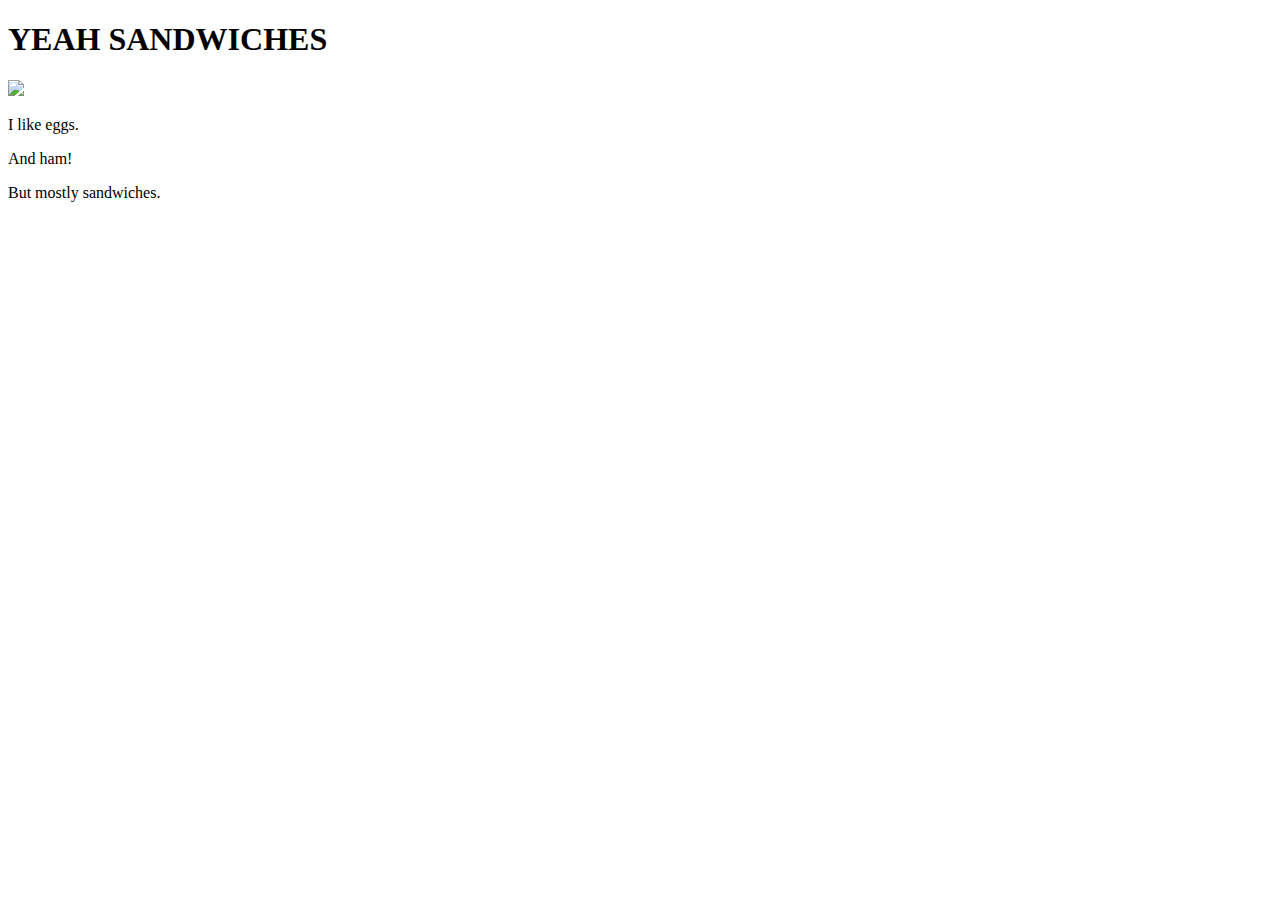
==== index.html @ 2375641f "Add files via upload" ====
<!DOCTYPE html>
<html>
	<head>
		<title>Result</title>
	</head>
	<body><h1>YEAH SANDWICHES</h1>
	<img src="http://bit.ly/RhrMEn" />
		<p>I like eggs.</p>
		<p>And ham!</p>
		<p>But mostly sandwiches.</p>
	</body>
</html>
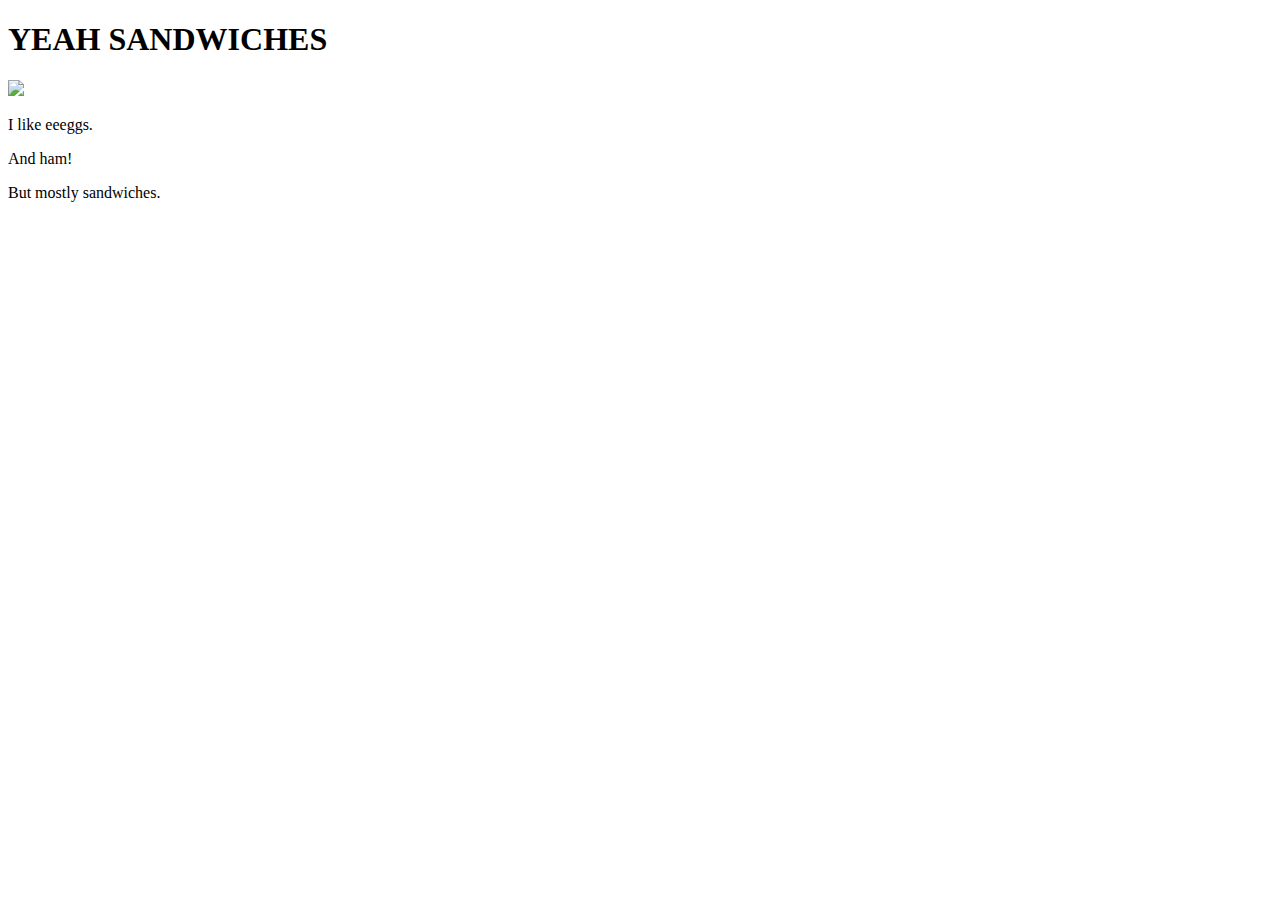
==== commit 0c0a6092: "Update index.html" ====
--- a/index.html
+++ b/index.html
@@ -5,8 +5,8 @@
 	</head>
 	<body><h1>YEAH SANDWICHES</h1>
 	<img src="http://bit.ly/RhrMEn" />
-		<p>I like eggs.</p>
+		<p>I like eeeggs.</p>
 		<p>And ham!</p>
 		<p>But mostly sandwiches.</p>
 	</body>
-</html>+</html>
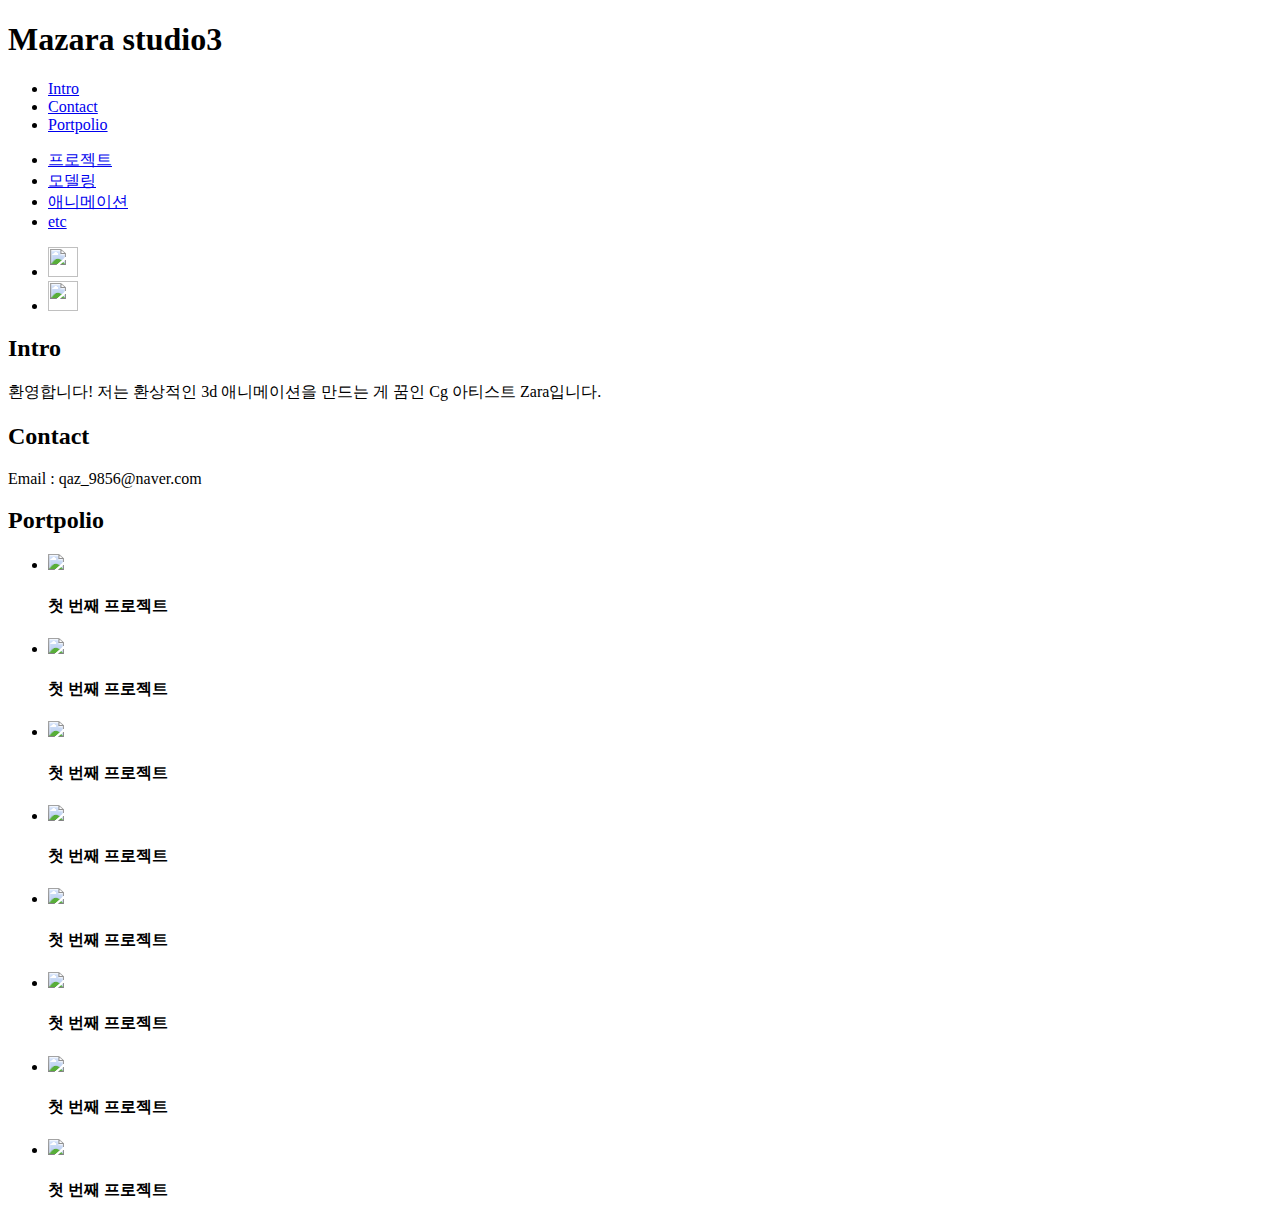
==== commit 01572bb5: "Update index.html" ====
--- a/index.html
+++ b/index.html
@@ -1,12 +1,103 @@
 <!DOCTYPE html>
 <html>
-	<head>
-		<title>Result</title>
-	</head>
-	<body><h1>YEAH SANDWICHES</h1>
-	<img src="http://bit.ly/RhrMEn" />
-		<p>I like eeeggs.</p>
-		<p>And ham!</p>
-		<p>But mostly sandwiches.</p>
-	</body>
-</html>
+    <head>
+        <meta charset="utf-8" />
+        <title>마자라 스튜디오 : Mazara Studio - Zara's Portfolio</title>
+        <link href="./css/styles.css" rel="stylesheet" />
+    </head>
+    <body>
+      <header>
+          <h1> Mazara studio3</h1>
+          <nav class="topnav">
+                <ul>
+                    <li><a href="./Intro">Intro</a></li>
+                    <li><a href="#">Contact</a></li>
+                    <li><a href="./Portpoilo.html">Portpolio</a></li>
+                </ul>
+          </nav>
+      </header>
+            <aside class="sidemenu">
+                <nav class="sidenav">
+                    <ul>
+                        <li><a href="#">프로젝트</a>
+                        <li><a href="#">모델링</a>
+                        <li><a href="#">애니메이션</a>
+                        <li><a href="#">etc</a>
+                    </ul>
+                </nav>
+                <nav class="floatnav">
+                <ul>
+                    <li><a href="https://www.artstation.com/zara98"
+                            target="_blank">
+                            <img src="./images/ArtStation_icon.png" 
+                            width=30px height=30px target=blank>
+                        </a>
+                    </li>
+                    <li><a href="https://www.youtube.com/channel/UCBLYDbp-5sfzpAm_XXYDAVg"
+                        target=_blank>
+                        <img src="./images/youtube-logo.png" 
+                        width=30px height=30px>
+                    </a>
+                    </li>
+                </nav>
+            </aside>
+            <main>
+                <div class="bg-img"></div>
+                <article class="text-box">
+                    <h2>Intro</h2>
+                    <p class="desc">환영합니다! 저는 환상적인 3d 애니메이션을 만드는 게 꿈인 Cg 아티스트 Zara입니다.</p>
+                </article>
+                <article class="text-box">
+                    <h2>Contact</h2>
+                    <p>Email : qaz_9856@naver.com</p>
+                </article>
+                <article class="text-box">
+                    <h2>Portpolio</h2>
+                </article>
+                <div class="project-list">
+                    <ul>
+                        <li>
+                            <img src="./images/youtube-logo.png">
+                            <h4>첫 번째 프로젝트</h4>
+                            <p></p>
+                        </li>
+                        <li>
+                            <img src="./images/youtube-logo.png">
+                            <h4>첫 번째 프로젝트</h4>
+                            <p></p>
+                        </li>
+                        <li>
+                            <img src="./images/youtube-logo.png">
+                            <h4>첫 번째 프로젝트</h4>
+                            <p></p>
+                        </li>
+                        <li>
+                            <img src="./images/youtube-logo.png">
+                            <h4>첫 번째 프로젝트</h4>
+                            <p></p>
+                        </li>
+                        <li>
+                            <img src="./images/youtube-logo.png">
+                            <h4>첫 번째 프로젝트</h4>
+                            <p></p>
+                        </li>
+                        <li>
+                            <img src="./images/youtube-logo.png">
+                            <h4>첫 번째 프로젝트</h4>
+                            <p></p>
+                        </li>
+                        <li>
+                            <img src="./images/youtube-logo.png">
+                            <h4>첫 번째 프로젝트</h4>
+                            <p></p>
+                        </li>
+                        <li>
+                            <img src="./images/youtube-logo.png">
+                            <h4>첫 번째 프로젝트</h4>
+                            <p></p>
+                        </li>
+                    </ul>
+                </div>
+            </main>
+    </body>
+<html>
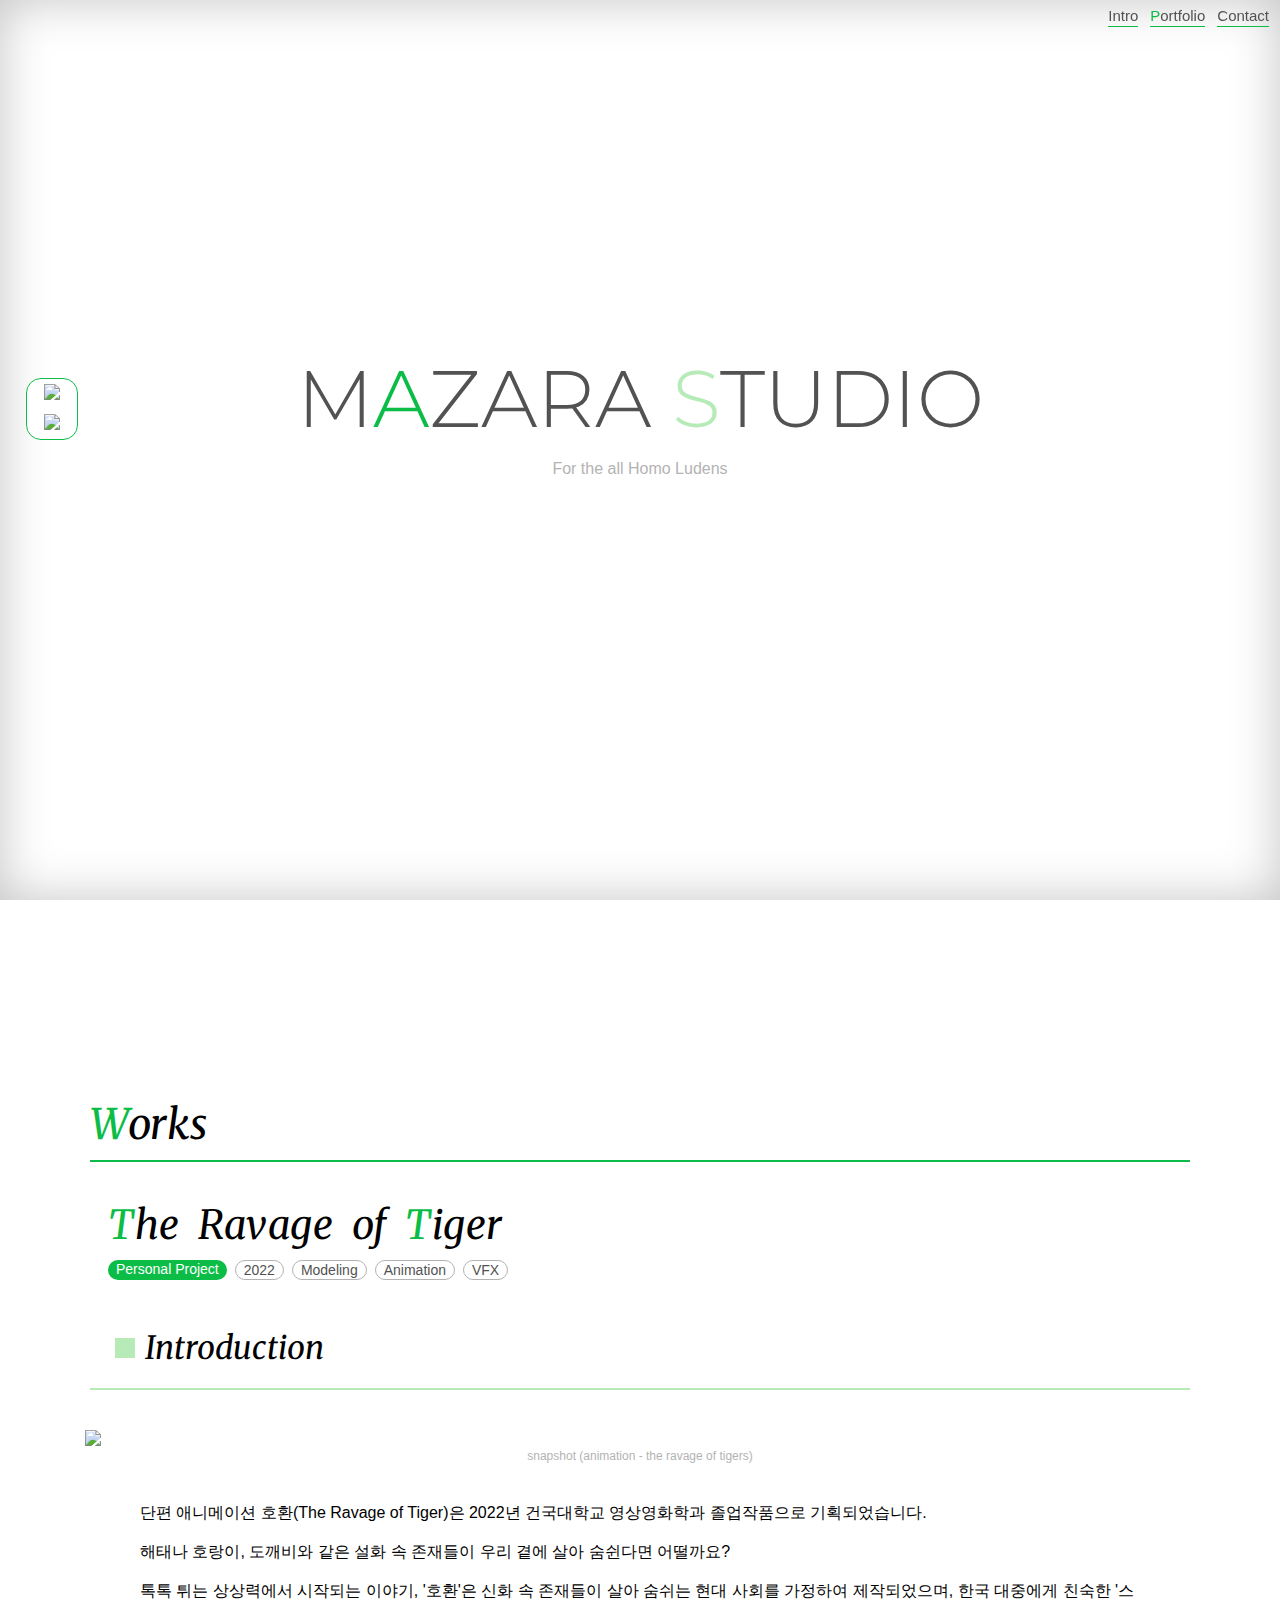
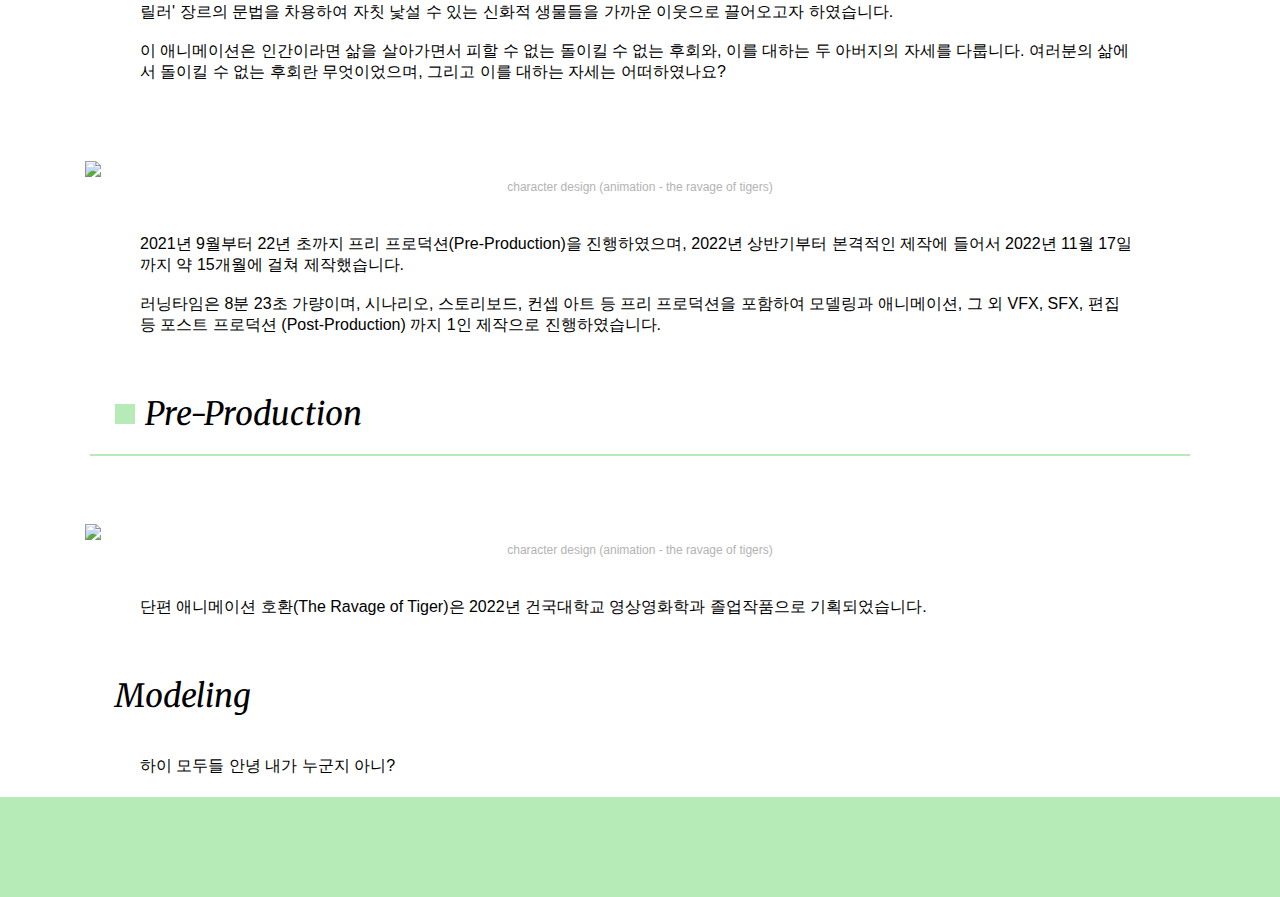
==== commit 708262fd: "." ====
--- a/index.html
+++ b/index.html
@@ -1,103 +1,170 @@
 <!DOCTYPE html>
 <html>
     <head>
+        <meta name="viewport" content="width=device-width, initial-scale=1.0">
         <meta charset="utf-8" />
         <title>마자라 스튜디오 : Mazara Studio - Zara's Portfolio</title>
         <link href="./css/styles.css" rel="stylesheet" />
+        <script src="./js/scripts.js"></script>
     </head>
     <body>
-      <header>
-          <h1> Mazara studio3</h1>
-          <nav class="topnav">
+        <!-- Top Menu Bar -->
+        <header class = "topbar">
+            <div class = "siteName">
+                
+            </div>
+
+            <nav class="topnav">
                 <ul>
-                    <li><a href="./Intro">Intro</a></li>
-                    <li><a href="#">Contact</a></li>
-                    <li><a href="./Portpoilo.html">Portpolio</a></li>
+                    <li class="primary-botton"><a href="Intro.html">Intro</a></li>
+                    <li class="primary-botton"><a href="portfolio.html">
+                        <span class="primary-colored">P</span>ortfolio
+                        </a></li>
+                    <li class="primary-botton"><a href="contact.html">Contact</a></li>
                 </ul>
-          </nav>
-      </header>
-            <aside class="sidemenu">
-                <nav class="sidenav">
-                    <ul>
-                        <li><a href="#">프로젝트</a>
-                        <li><a href="#">모델링</a>
-                        <li><a href="#">애니메이션</a>
-                        <li><a href="#">etc</a>
-                    </ul>
-                </nav>
-                <nav class="floatnav">
-                <ul>
-                    <li><a href="https://www.artstation.com/zara98"
-                            target="_blank">
-                            <img src="./images/ArtStation_icon.png" 
-                            width=30px height=30px target=blank>
-                        </a>
-                    </li>
-                    <li><a href="https://www.youtube.com/channel/UCBLYDbp-5sfzpAm_XXYDAVg"
-                        target=_blank>
-                        <img src="./images/youtube-logo.png" 
-                        width=30px height=30px>
+            </nav>
+
+        </header>
+        <!-- Side Menu Bar -->
+        <aside class="sidemenu">
+
+            <nav class="floatnav">
+            <ul>
+                <li><a href="https://www.youtube.com/channel/UCBLYDbp-5sfzpAm_XXYDAVg"
+                    target=_blank>
+                    <img src="./images/youtube-logo.png">
+                </a>
+                </li>
+                <li><a href="https://www.artstation.com/zara98"
+                        target="_blank">
+                        <img src="./images/ArtStation_icon.png">
                     </a>
-                    </li>
-                </nav>
-            </aside>
-            <main>
-                <div class="bg-img"></div>
-                <article class="text-box">
-                    <h2>Intro</h2>
-                    <p class="desc">환영합니다! 저는 환상적인 3d 애니메이션을 만드는 게 꿈인 Cg 아티스트 Zara입니다.</p>
+                </li>
+            </nav>
+        </aside>
+        <!-- 메인화면 -->
+        <div class = "main-visual">
+            <p class="Mazara" style="font-size: 8rem; align-self: center; padding-bottom: 1%; font-weight: 300;">
+                M<span class="primary-colored">A</span>ZARA <span class="secondary-colored">S</span>TUDIO
+            </p>
+            <p class="deco-primary">
+                For the all Homo Ludens
+            </p>
+            <br><br><br><br>
+        </div>
+        <main>
+            <div class="wrapper">
+                <!-- 제목 -->
+                <article class="headline">
+                    <br><br><br><br><br><br><br><br><br><br>
+                    <h1 class="title-primary" style="font-size: 4.2rem; margin-left: 0px;">Works</h1>
+                    
+                    <hr><br>
                 </article>
-                <article class="text-box">
-                    <h2>Contact</h2>
-                    <p>Email : qaz_9856@naver.com</p>
-                </article>
-                <article class="text-box">
-                    <h2>Portpolio</h2>
+                <!-- 첫번째 -->
+                <article id="index_01">
+                    <section class="title-section">
+                        <h1 class="title-primary">The Ravage of <span class ="primary-colored">T</span>iger</h1>
+                        <ul class="tag-button">
+                            <li class="active"> Personal Project </li>
+                            <li> 2022 </li>
+                            <li> Modeling </li>
+                            <li> Animation </li>
+                            <li> VFX </li>
+                        </ul>
+                        <br>
+                    </section>
+                    <section class="dropdown-section">
+
+                        <h1 class="title-secondary">
+                            <button class="dropdown-button dropdown-active" onclick="dropdown_close(this)">
+                            </button>
+                            Introduction 
+                        </h1>
+                        <div class="dropdown-contents">
+                                <hr>
+                                <div class="image-box">
+                                    <div class="image-placeholder">
+                                        <img src="images/main_image.png" style="flex-grow: 1;">
+                                    </div>
+                                    <p class="image-discription">
+                                        snapshot (animation - the ravage of tigers)
+                                    </p>
+                                </div>
+                                <div class="text-box">
+                                    단편 애니메이션 호환(The Ravage of Tiger)은 2022년 건국대학교 영상영화학과 졸업작품으로 기획되었습니다.
+                                    <br></br>
+                                    해태나 호랑이, 도깨비와 같은 설화 속 존재들이 우리 곁에 살아 숨쉰다면 어떨까요?
+                                    <br></br>
+                                    톡톡 튀는 상상력에서 시작되는 이야기, '호환'은 신화 속 존재들이 살아 숨쉬는 현대 사회를 가정하여 제작되었으며, 
+                                    한국 대중에게 친숙한 '스릴러' 장르의 문법을 차용하여 자칫 낯설 수 있는 신화적 생물들을 가까운 이웃으로 끌어오고자 하였습니다.
+                                    <br></br>
+                                    이 애니메이션은 인간이라면 삶을 살아가면서 피할 수 없는 돌이킬 수 없는 후회와, 이를 대하는 두 아버지의 자세를 다룹니다. 
+                                    여러분의 삶에서 돌이킬 수 없는 후회란 무엇이었으며, 그리고 이를 대하는 자세는 어떠하였나요?
+                                </div>
+                                <br>
+                                <div class="image-box">
+                                    <div class="image-placeholder">
+                                        <img src="images/index_01/min-seok-kim-cha.jpg" style="flex-grow: 1;">
+                                    </div>
+                                    <p class="image-discription">
+                                        character design (animation - the ravage of tigers)
+                                    </p>
+                                </div>
+                                <div class="text-box">
+                                    2021년 9월부터 22년 초까지 프리 프로덕션(Pre-Production)을 진행하였으며, 2022년 상반기부터 본격적인 제작에 들어서 
+                                    2022년 11월 17일까지 약 15개월에 걸쳐 제작했습니다.
+                                    <br></br>
+                                    러닝타임은 8분 23초 가량이며, 시나리오, 스토리보드, 컨셉 아트 등 프리 프로덕션을 포함하여 모델링과 애니메이션, 
+                                    그 외 VFX, SFX, 편집 등 포스트 프로덕션 (Post-Production) 까지 1인 제작으로 진행하였습니다.
+                                </div>
+                                <br>
+                        </div>
+                    </section>
+                    <section class="dropdown-section">
+
+                        <h1 class="title-secondary">
+                            <button class="dropdown-button dropdown-active" onclick="dropdown_close(this)">
+                            </button>
+                            Pre-Production 
+                        </h1>
+                        <div class="dropdown-contents">
+                                <hr>
+
+                                <br>
+                                <div class="image-box">
+                                    <div class="image-placeholder">
+                                        <img src="images/index_01/min-seok-kim-cha.jpg" style="flex-grow: 1;">
+                                    </div>
+                                    <p class="image-discription">
+                                        character design (animation - the ravage of tigers)
+                                    </p>
+                                </div>
+                                <div class="text-box">
+                                    단편 애니메이션 호환(The Ravage of Tiger)은 2022년 건국대학교 영상영화학과 졸업작품으로 기획되었습니다.
+                                </div>
+
+                                <br>
+                        </div>
+                    </section>
+                    <section>
+                        <h1 class="title-secondary">
+                            Modeling
+                        </h1>
+                    </section>
+
+                    <div class="text-box">
+                        하이 모두들 안녕 내가 누군지 아니?
+                    </div>
                 </article>
                 <div class="project-list">
-                    <ul>
-                        <li>
-                            <img src="./images/youtube-logo.png">
-                            <h4>첫 번째 프로젝트</h4>
-                            <p></p>
-                        </li>
-                        <li>
-                            <img src="./images/youtube-logo.png">
-                            <h4>첫 번째 프로젝트</h4>
-                            <p></p>
-                        </li>
-                        <li>
-                            <img src="./images/youtube-logo.png">
-                            <h4>첫 번째 프로젝트</h4>
-                            <p></p>
-                        </li>
-                        <li>
-                            <img src="./images/youtube-logo.png">
-                            <h4>첫 번째 프로젝트</h4>
-                            <p></p>
-                        </li>
-                        <li>
-                            <img src="./images/youtube-logo.png">
-                            <h4>첫 번째 프로젝트</h4>
-                            <p></p>
-                        </li>
-                        <li>
-                            <img src="./images/youtube-logo.png">
-                            <h4>첫 번째 프로젝트</h4>
-                            <p></p>
-                        </li>
-                        <li>
-                            <img src="./images/youtube-logo.png">
-                            <h4>첫 번째 프로젝트</h4>
-                            <p></p>
-                        </li>
-                        <li>
-                            <img src="./images/youtube-logo.png">
-                            <h4>첫 번째 프로젝트</h4>
-                            <p></p>
-                        </li>
-                    </ul>
                 </div>
-            </main>
+                
+            </div>
+        </main>
+        <footer>
+
+            
+        </footer>
     </body>
 <html>
--- a/css/styles.css
+++ b/css/styles.css
@@ -0,0 +1,285 @@
+@charset "UTF-8";
+@import url("https://fonts.googleapis.com/css2?family=Merriweather:ital,wght@0,300;0,400;1,300;1,400&family=Montserrat:wght@300;400;500&display=swap");
+:root {
+  font-family: "NanumGothic", sans-serif;
+  font-size: 10px;
+  --gap: 6px;
+  --primary-color:#0bbd46;
+  --secondary-color: #b6ebb8;
+  --light-gray:#b3b3b3;
+  --dark-gray:#525252;
+}
+
+/* Default Setting */
+h1, h2, h4 {
+  text-decoration-thickness: unset;
+  text-decoration: unset;
+  margin: unset;
+}
+
+h4 {
+  margin: 5px auto 5px;
+}
+
+span, ul, p, a, hr {
+  border: unset;
+  list-style: none;
+  margin: unset;
+  padding: unset;
+  text-decoration: unset;
+  color: var(--dark-gray);
+}
+
+hr {
+  height: 2px;
+  margin: 1rem auto;
+  background: var(--primary-color);
+}
+
+button {
+  all: unset;
+}
+
+.primary-colored {
+  color: var(--primary-color);
+}
+
+.secondary-colored {
+  color: var(--secondary-color);
+}
+
+.secondary-colored hr {
+  background-color: var(--secondary-color);
+}
+
+/* Layouts */
+.wrapper {
+  max-width: 1100px;
+  margin: 0 auto;
+}
+
+body {
+  margin: unset;
+  font-size: 1.6rem;
+}
+
+main {
+  margin: 8px;
+}
+
+footer {
+  height: 100px;
+  background-color: var(--secondary-color);
+}
+
+/* Menu Components */
+.siteName {
+  min-width: 100px;
+}
+
+header.topbar {
+  z-index: 1;
+  display: flex;
+  justify-content: space-between;
+  margin: 0 auto 44px;
+  position: fixed;
+  top: 0px;
+  right: 5px;
+  left: 0px;
+}
+
+.topnav {
+  font-size: 1.5rem;
+  align-items: flex-start;
+}
+
+.topnav ul {
+  display: flex;
+  justify-content: flex-end;
+  /* 계승 */
+  text-align: center;
+}
+
+.topnav li {
+  margin: var(--gap);
+  height: 20px;
+  line-height: 20px;
+  border-bottom: 1px solid var(--primary-color);
+}
+
+.primary-botton a:hover {
+  opacity: 0.5;
+}
+
+/* side menu */
+.sidemenu {
+  z-index: 1;
+  background-color: rgba(255, 255, 255, 0.9);
+  display: flex;
+  flex-direction: column;
+  align-items: center;
+  border: 1px solid var(--primary-color);
+  border-radius: 15px;
+  position: fixed;
+  top: 42%;
+  left: 2%;
+  width: 50px;
+}
+
+.sidemenu:hover {
+  background-color: rgba(255, 255, 255, 0.8);
+  opacity: 0.9;
+}
+
+.floatnav img {
+  width: 35px;
+  margin: 5px;
+}
+
+/* Components */
+.Mazara {
+  text-align: center;
+  font-style: bold;
+  font-family: "Montserrat", sans-serif;
+}
+
+.main-visual {
+  display: flex;
+  flex-direction: column;
+  justify-content: center;
+  align-items: center;
+  box-shadow: inset 0 0 50px rgb(196, 196, 196);
+  margin: 0 auto;
+  height: 100vh;
+}
+
+.deco-primary {
+  color: var(--light-gray);
+}
+
+.title-primary {
+  letter-spacing: 0.5px;
+  word-spacing: 10px;
+  font-style: italic;
+  font-size: 4rem;
+  font-weight: 400;
+  font-family: "Merriweather", serif;
+  margin: 1rem 1.8rem;
+}
+
+.title-primary::first-letter {
+  color: var(--primary-color);
+}
+
+.title-secondary {
+  display: flex;
+  align-items: center;
+  word-spacing: 10px;
+  font-style: italic;
+  font-size: 3.2rem;
+  font-weight: 400;
+  font-family: "Merriweather", serif;
+  margin: 2rem 2.5rem;
+}
+
+.image-box {
+  margin: 40px 0px;
+}
+
+.image-placeholder {
+  margin-bottom: 3px;
+  width: calc(100vw - 17px);
+  position: relative;
+  left: 50%;
+  transform: translateX(-50%);
+  max-width: 1110px;
+  display: flex;
+}
+
+.image-box img {
+  min-width: 0px;
+}
+
+.image-discription {
+  text-align: center;
+  font-size: 1.2rem;
+  color: var(--light-gray);
+}
+
+.text-box {
+  margin: 40px 50px;
+  margin-bottom: 20px;
+}
+
+/* 드롭다운 */
+.dropdown-section {
+  height: auto;
+  transition: 1s ease height;
+}
+
+.dropdown-button {
+  display: inline;
+  background-color: var(--primary-color);
+  height: 20px;
+  width: 20px;
+  margin: 0px 10px 0px 0px;
+  transition: 0.5s ease background-color;
+}
+
+.dropdown-active {
+  background-color: var(--secondary-color);
+  transition: 0.5s ease background-color;
+}
+
+.dropdown-contents {
+  height: -moz-max-content;
+  height: max-content;
+  overflow-y: clip;
+  transition: 1s ease height;
+}
+
+.dropdown-contents hr {
+  background: var(--secondary-color);
+}
+
+/* tag */
+.tag-button {
+  margin: 1rem 1.8rem;
+  margin-left: 1.8rem;
+  gap: 8px;
+  display: flex;
+  font-size: 1.4rem;
+}
+
+.tag-button li {
+  border: 1px solid var(--light-gray);
+  background-color: white;
+  border-radius: 10px;
+  padding: 1px 8px;
+}
+
+.tag-button li.active {
+  border: none;
+  background-color: var(--primary-color);
+  border-radius: 10px;
+  padding: 1px 8px;
+  color: white;
+}
+
+/* cards */
+.card-box {
+  margin: 0px 4rem;
+}
+
+.card-list {
+  display: grid;
+  grid-template-columns: repeat(auto-fit, minmax(120px, 1fr));
+  gap: 2rem;
+  box-shadow: inset 0 0 20px blue;
+}
+
+.card-list li {
+  border-radius: 20px;
+  aspect-ratio: 9/11;
+  box-shadow: inset 0 0 20px red;
+}/*# sourceMappingURL=styles.css.map */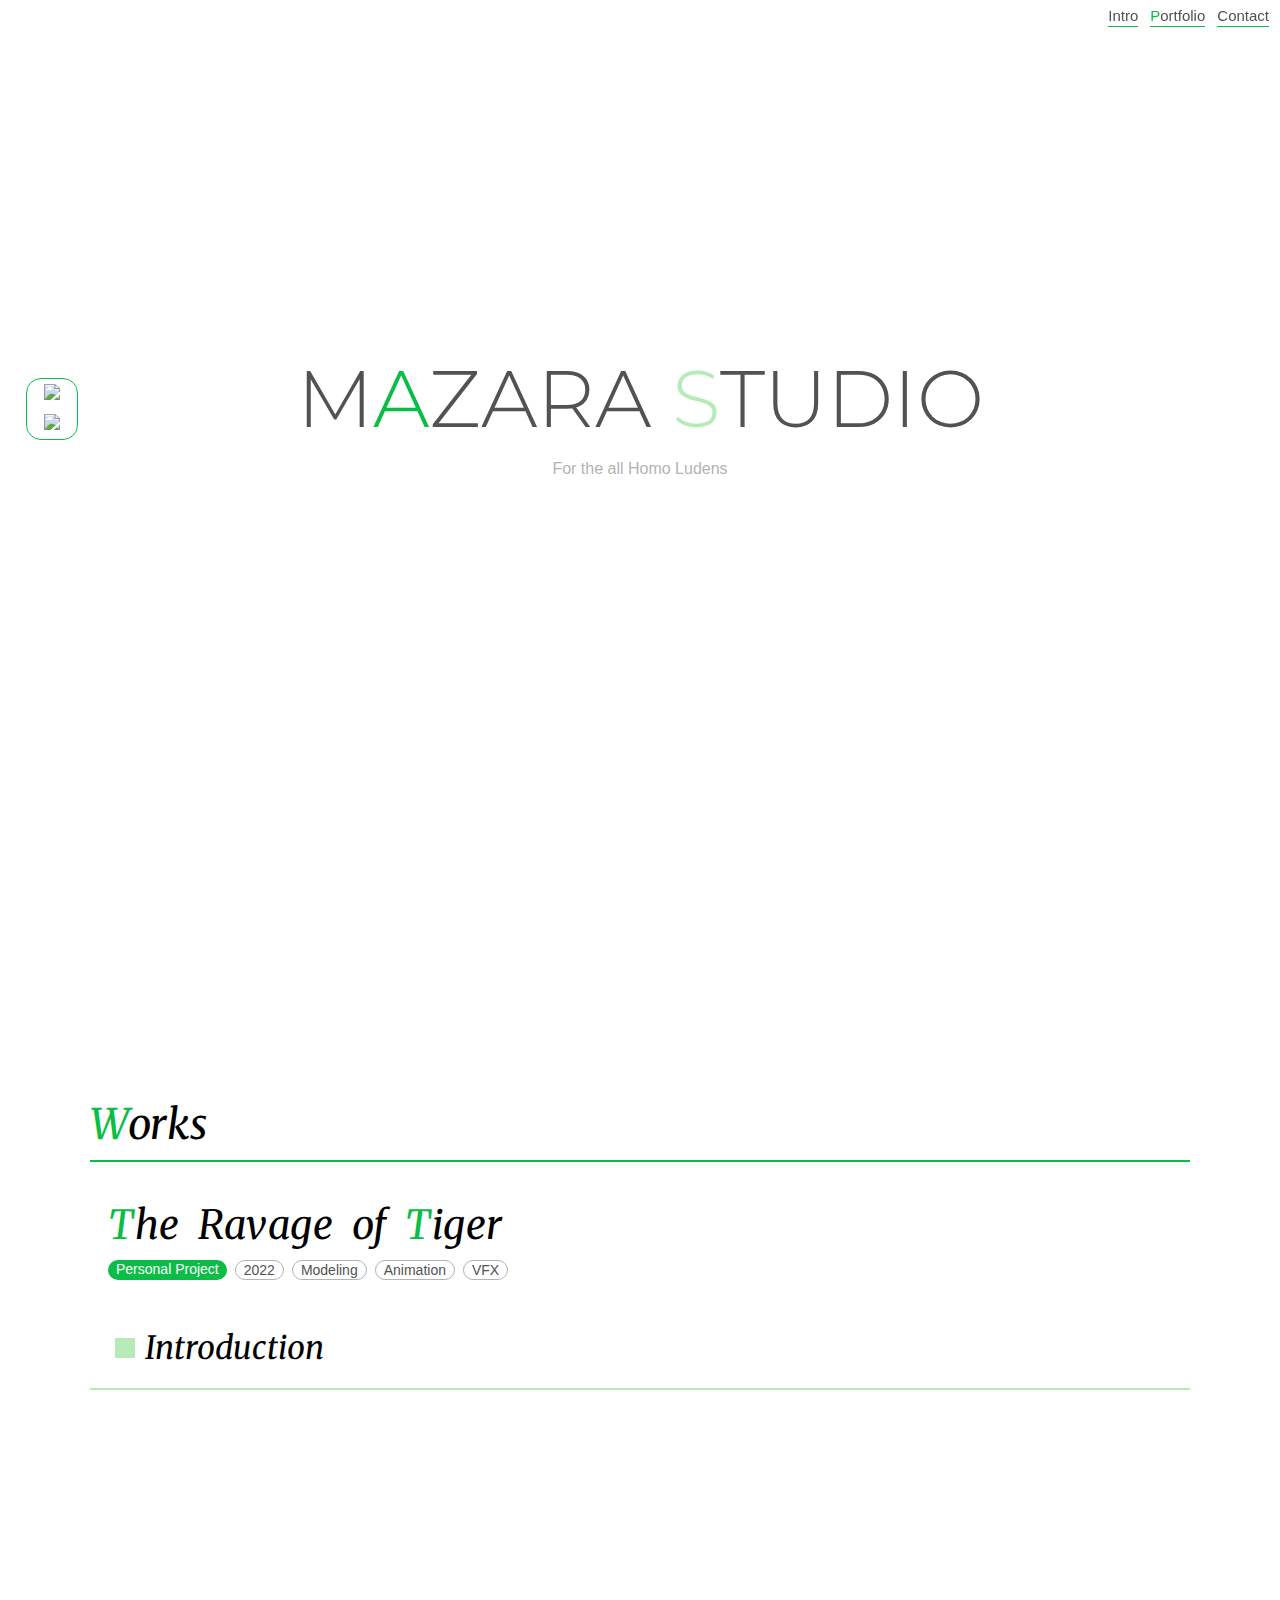
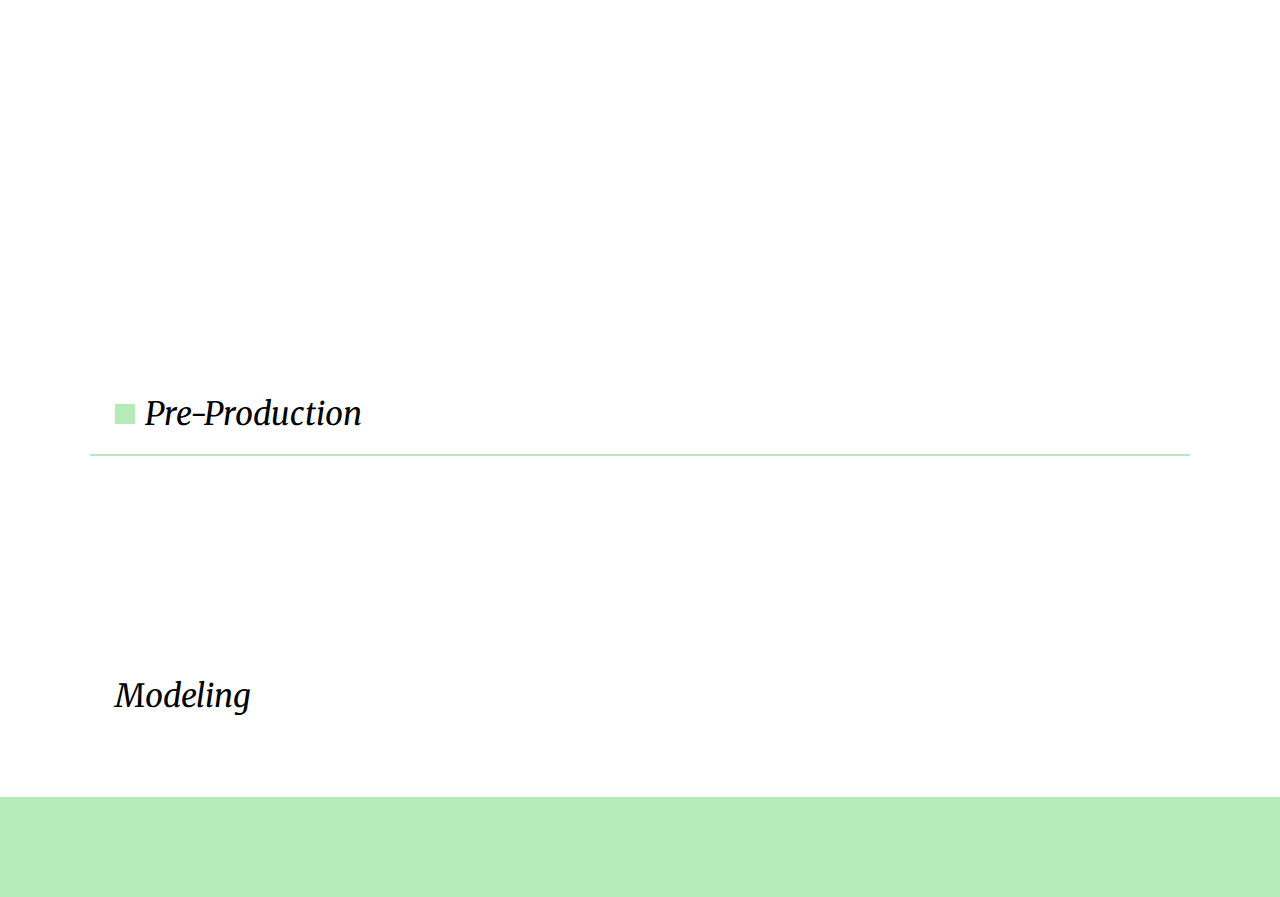
==== commit 13471591: "패럴랙스 스크롤 등 구현" ====
--- a/index.html
+++ b/index.html
@@ -83,7 +83,7 @@
                         </h1>
                         <div class="dropdown-contents">
                                 <hr>
-                                <div class="image-box">
+                                <div class="image-box parallexable">
                                     <div class="image-placeholder">
                                         <img src="images/main_image.png" style="flex-grow: 1;">
                                     </div>
@@ -91,7 +91,7 @@
                                         snapshot (animation - the ravage of tigers)
                                     </p>
                                 </div>
-                                <div class="text-box">
+                                <div class="text-box parallexable">
                                     단편 애니메이션 호환(The Ravage of Tiger)은 2022년 건국대학교 영상영화학과 졸업작품으로 기획되었습니다.
                                     <br></br>
                                     해태나 호랑이, 도깨비와 같은 설화 속 존재들이 우리 곁에 살아 숨쉰다면 어떨까요?
@@ -103,7 +103,7 @@
                                     여러분의 삶에서 돌이킬 수 없는 후회란 무엇이었으며, 그리고 이를 대하는 자세는 어떠하였나요?
                                 </div>
                                 <br>
-                                <div class="image-box">
+                                <div class="image-box parallexable">
                                     <div class="image-placeholder">
                                         <img src="images/index_01/min-seok-kim-cha.jpg" style="flex-grow: 1;">
                                     </div>
@@ -111,7 +111,7 @@
                                         character design (animation - the ravage of tigers)
                                     </p>
                                 </div>
-                                <div class="text-box">
+                                <div class="text-box parallexable">
                                     2021년 9월부터 22년 초까지 프리 프로덕션(Pre-Production)을 진행하였으며, 2022년 상반기부터 본격적인 제작에 들어서 
                                     2022년 11월 17일까지 약 15개월에 걸쳐 제작했습니다.
                                     <br></br>
@@ -132,7 +132,7 @@
                                 <hr>
 
                                 <br>
-                                <div class="image-box">
+                                <div class="image-box parallexable">
                                     <div class="image-placeholder">
                                         <img src="images/index_01/min-seok-kim-cha.jpg" style="flex-grow: 1;">
                                     </div>
@@ -140,7 +140,7 @@
                                         character design (animation - the ravage of tigers)
                                     </p>
                                 </div>
-                                <div class="text-box">
+                                <div class="text-box parallexable">
                                     단편 애니메이션 호환(The Ravage of Tiger)은 2022년 건국대학교 영상영화학과 졸업작품으로 기획되었습니다.
                                 </div>
 
@@ -153,7 +153,7 @@
                         </h1>
                     </section>
 
-                    <div class="text-box">
+                    <div class="text-box parallexable">
                         하이 모두들 안녕 내가 누군지 아니?
                     </div>
                 </article>
--- a/css/styles.css
+++ b/css/styles.css
@@ -1,9 +1,10 @@
 @charset "UTF-8";
-@import url("https://fonts.googleapis.com/css2?family=Merriweather:ital,wght@0,300;0,400;1,300;1,400&family=Montserrat:wght@300;400;500&display=swap");
+@import url("https://fonts.googleapis.com/css2?family=Merriweather:ital,wght@0,300;0,400;0,500;1,300;1,400&family=Montserrat:wght@300;400;500&display=swap");
 :root {
   font-family: "NanumGothic", sans-serif;
   font-size: 10px;
   --gap: 6px;
+  --transition-time-cards: 0.3s;
   --primary-color:#0bbd46;
   --secondary-color: #b6ebb8;
   --light-gray:#b3b3b3;
@@ -148,7 +149,6 @@
   flex-direction: column;
   justify-content: center;
   align-items: center;
-  box-shadow: inset 0 0 50px rgb(196, 196, 196);
   margin: 0 auto;
   height: 100vh;
 }
@@ -203,7 +203,6 @@
 .image-discription {
   text-align: center;
   font-size: 1.2rem;
-  color: var(--light-gray);
 }
 
 .text-box {
@@ -211,10 +210,22 @@
   margin-bottom: 20px;
 }
 
+/* 패럴랙스 */
+.parallexable {
+  transform: translateY(0px);
+  opacity: 1;
+  transition: 0.6s ease transform, 0.6s opacity ease-in;
+}
+
+.parallex-down {
+  transform: translateY(30px);
+  opacity: 0;
+  transition: opacity 0.6s ease-out, 0.6s ease transform;
+}
+
 /* 드롭다운 */
 .dropdown-section {
   height: auto;
-  transition: 1s ease height;
 }
 
 .dropdown-button {
@@ -268,18 +279,75 @@
 
 /* cards */
 .card-box {
-  margin: 0px 4rem;
+  margin: 0px 8rem;
 }
 
 .card-list {
   display: grid;
-  grid-template-columns: repeat(auto-fit, minmax(120px, 1fr));
-  gap: 2rem;
-  box-shadow: inset 0 0 20px blue;
+  grid-template-columns: repeat(auto-fit, minmax(140px, 1fr));
+  gap: 0.8rem;
 }
 
 .card-list li {
+  position: relative;
   border-radius: 20px;
   aspect-ratio: 9/11;
-  box-shadow: inset 0 0 20px red;
+  overflow: hidden;
+  box-sizing: border-box;
+  border: 1px solid rgb(11, 189, 70);
+  transition: 0.15s 0.15s ease box-shadow, 0.3s ease border;
+}
+
+.card-list li:hover {
+  border: 1px solid rgba(11, 189, 70, 0);
+  box-shadow: inset 20px -40px 40px 10px rgba(22, 22, 22, 0.2);
+  transition: 0.15s 0.15s ease box-shadow, 0.3s ease border;
+}
+
+.card-text {
+  position: absolute;
+  margin: 0px 15px;
+  bottom: 10px;
+  font-family: "Merriweather", serif;
+}
+
+.card-list li:hover > .card-text {
+  font-weight: 500;
+  color: white;
+  transition: 0.3s ease color;
+}
+
+.card-list li img {
+  position: relative;
+  left: 50%;
+  translate: -50%;
+  -o-object-fit: cover;
+     object-fit: cover;
+  z-index: -1;
+  border: 1px solid var(--primary-color);
+  border-radius: 12px 12px 4px 30px;
+  padding: 0px;
+  width: 90%;
+  height: 65%;
+  top: 4%;
+  transition: 0.7s ease top, 0.7s ease width, 0.7s ease height, 0.7s ease border-radius;
+}
+
+.card-list li:hover img {
+  border: 0px solid var(--primary-color);
+  box-shadow: inset 0 0 50px black;
+  border-radius: 12px 12px 12px 20px;
+  width: 100%;
+  height: 100%;
+  top: 0%;
+  transition: var(--transition-time-cards) ease top, var(--transition-time-cards) ease width, var(--transition-time-cards) ease height, var(--transition-time-cards) ease border-radius;
+}
+
+@media screen and (min-width: 1000px) {
+  body {
+    background-color: none;
+  }
+  .card-list {
+    grid-template-columns: repeat(5, 1fr);
+  }
 }/*# sourceMappingURL=styles.css.map */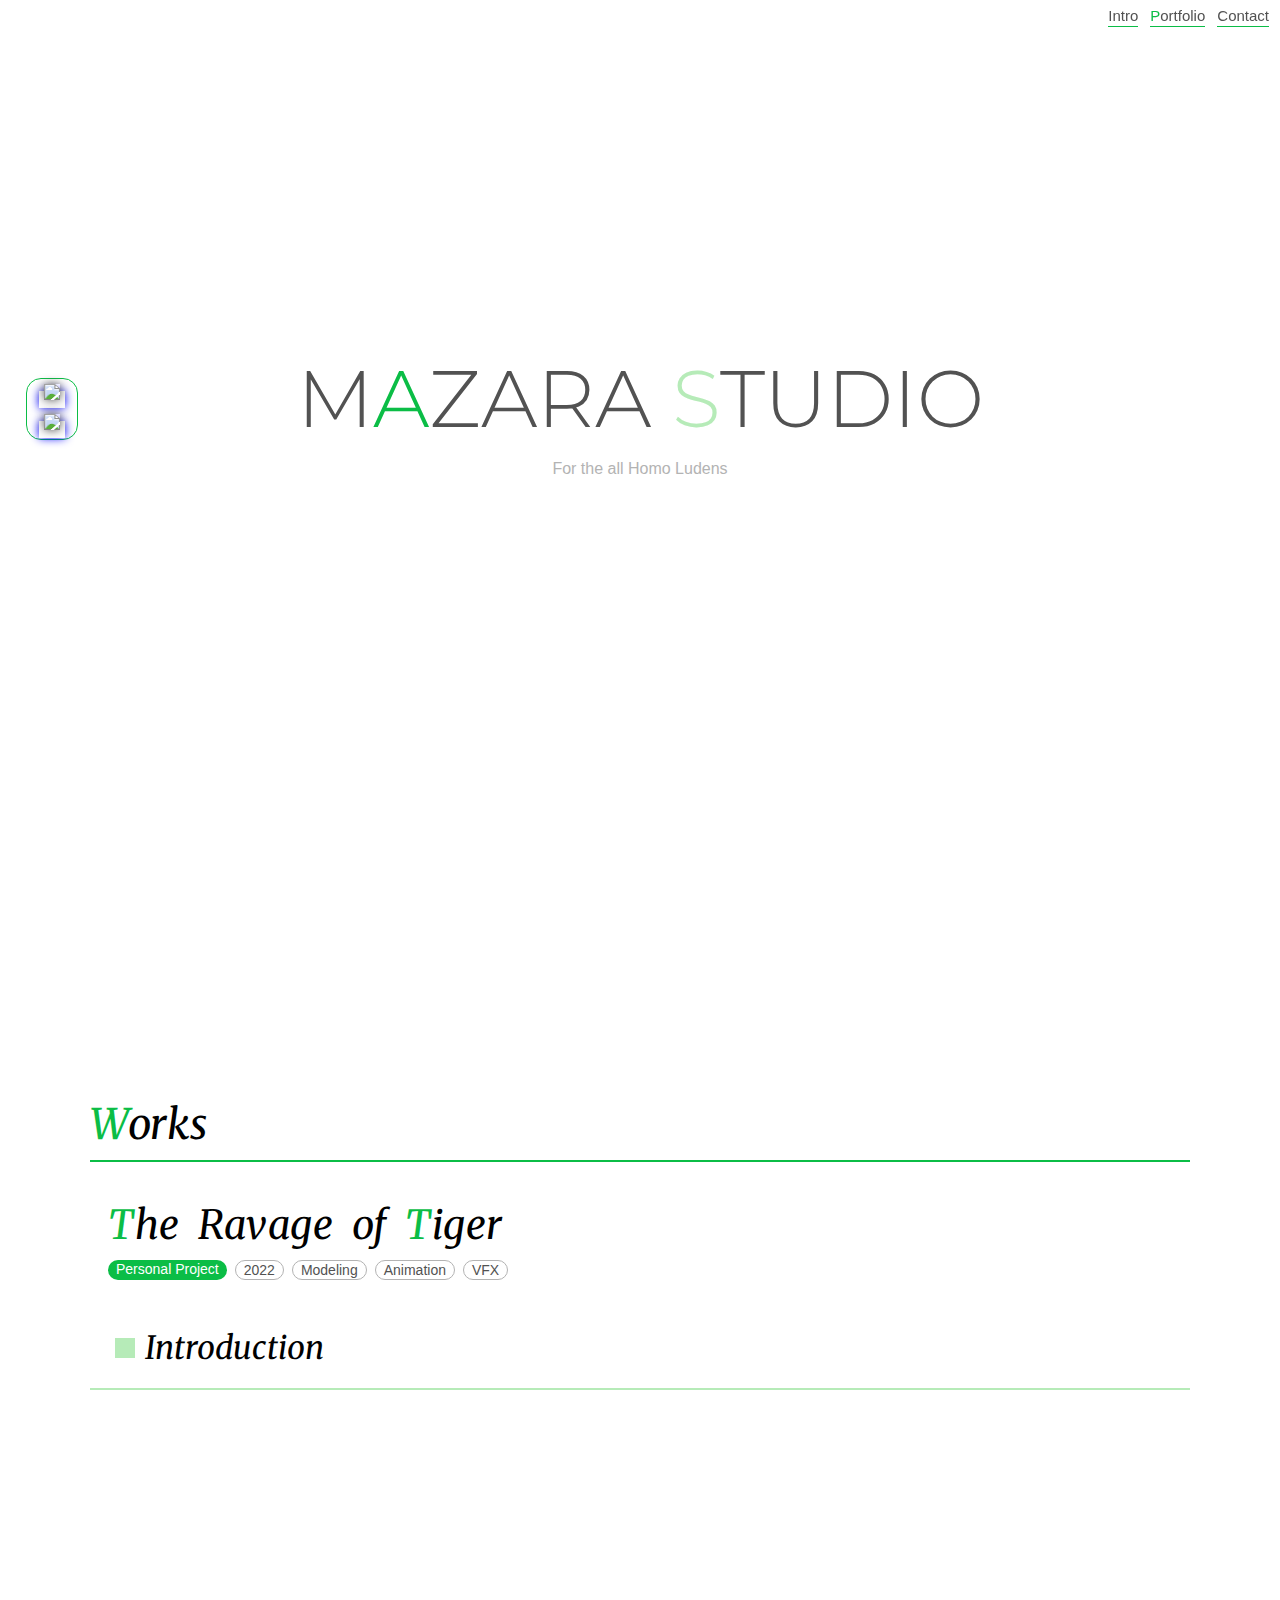
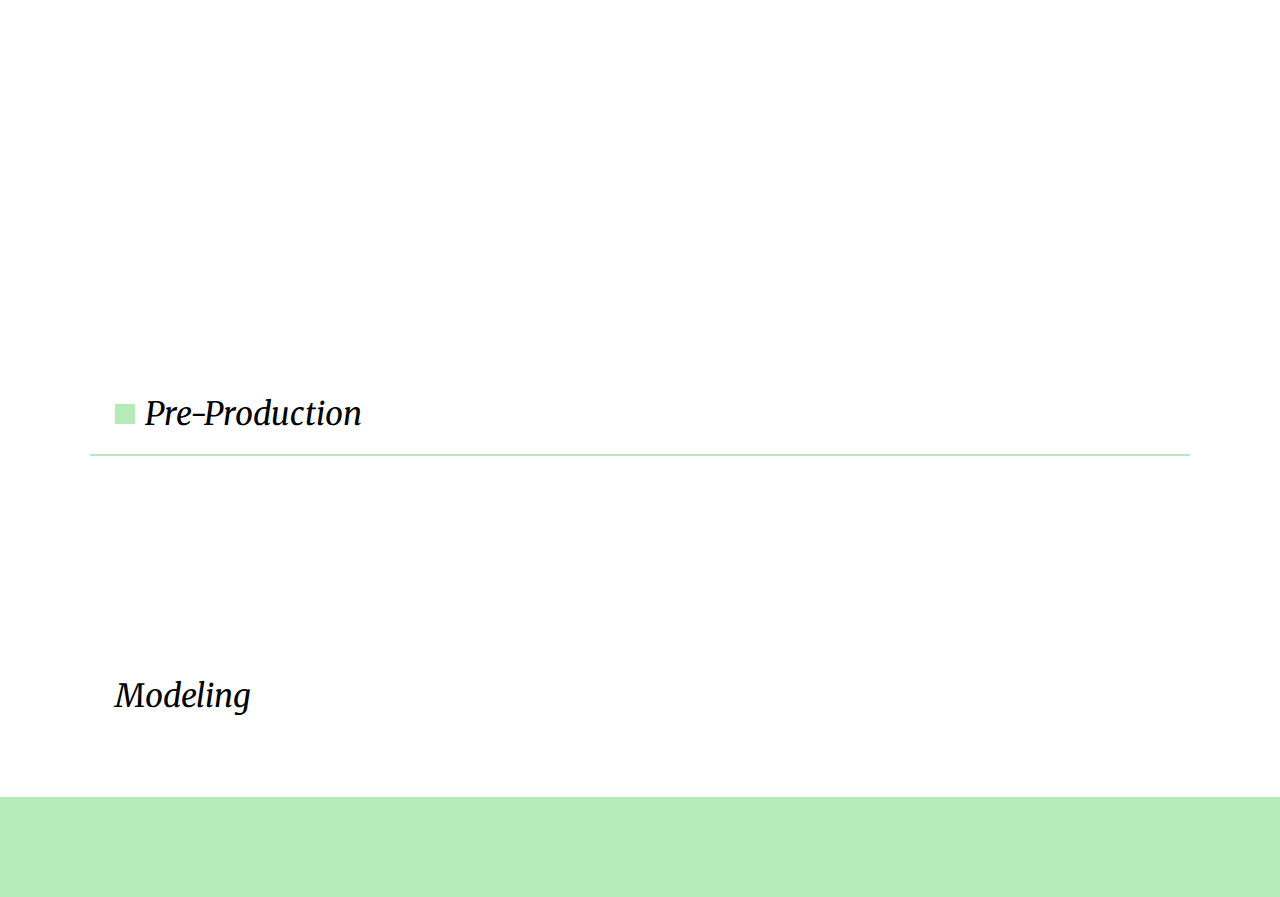
==== commit 57dd9b06: "." ====
--- a/index.html
+++ b/index.html
@@ -27,7 +27,6 @@
         </header>
         <!-- Side Menu Bar -->
         <aside class="sidemenu">
-
             <nav class="floatnav">
             <ul>
                 <li><a href="https://www.youtube.com/channel/UCBLYDbp-5sfzpAm_XXYDAVg"
--- a/css/styles.css
+++ b/css/styles.css
@@ -132,9 +132,17 @@
   opacity: 0.9;
 }
 
+.floatnav a {
+  height: 5px;
+  width: 30px;
+  margin: 0px;
+  box-shadow: 0 0 10px blue;
+}
+
 .floatnav img {
   width: 35px;
   margin: 5px;
+  box-shadow: 0 0 10px var(--dark-gray);
 }
 
 /* Components */
@@ -305,16 +313,19 @@
 }
 
 .card-text {
+  font-family: "Merriweather", serif;
+  font-size: 1.5rem;
   position: absolute;
   margin: 0px 15px;
-  bottom: 10px;
-  font-family: "Merriweather", serif;
+  bottom: 5%;
+  transition: 0.3s ease color, 0.3s ease font-size;
 }
 
 .card-list li:hover > .card-text {
+  font-size: 2rem;
   font-weight: 500;
   color: white;
-  transition: 0.3s ease color;
+  transition: 0.3s ease color, 0.3s ease font-size;
 }
 
 .card-list li img {
@@ -328,7 +339,7 @@
   border-radius: 12px 12px 4px 30px;
   padding: 0px;
   width: 90%;
-  height: 65%;
+  height: 70%;
   top: 4%;
   transition: 0.7s ease top, 0.7s ease width, 0.7s ease height, 0.7s ease border-radius;
 }
